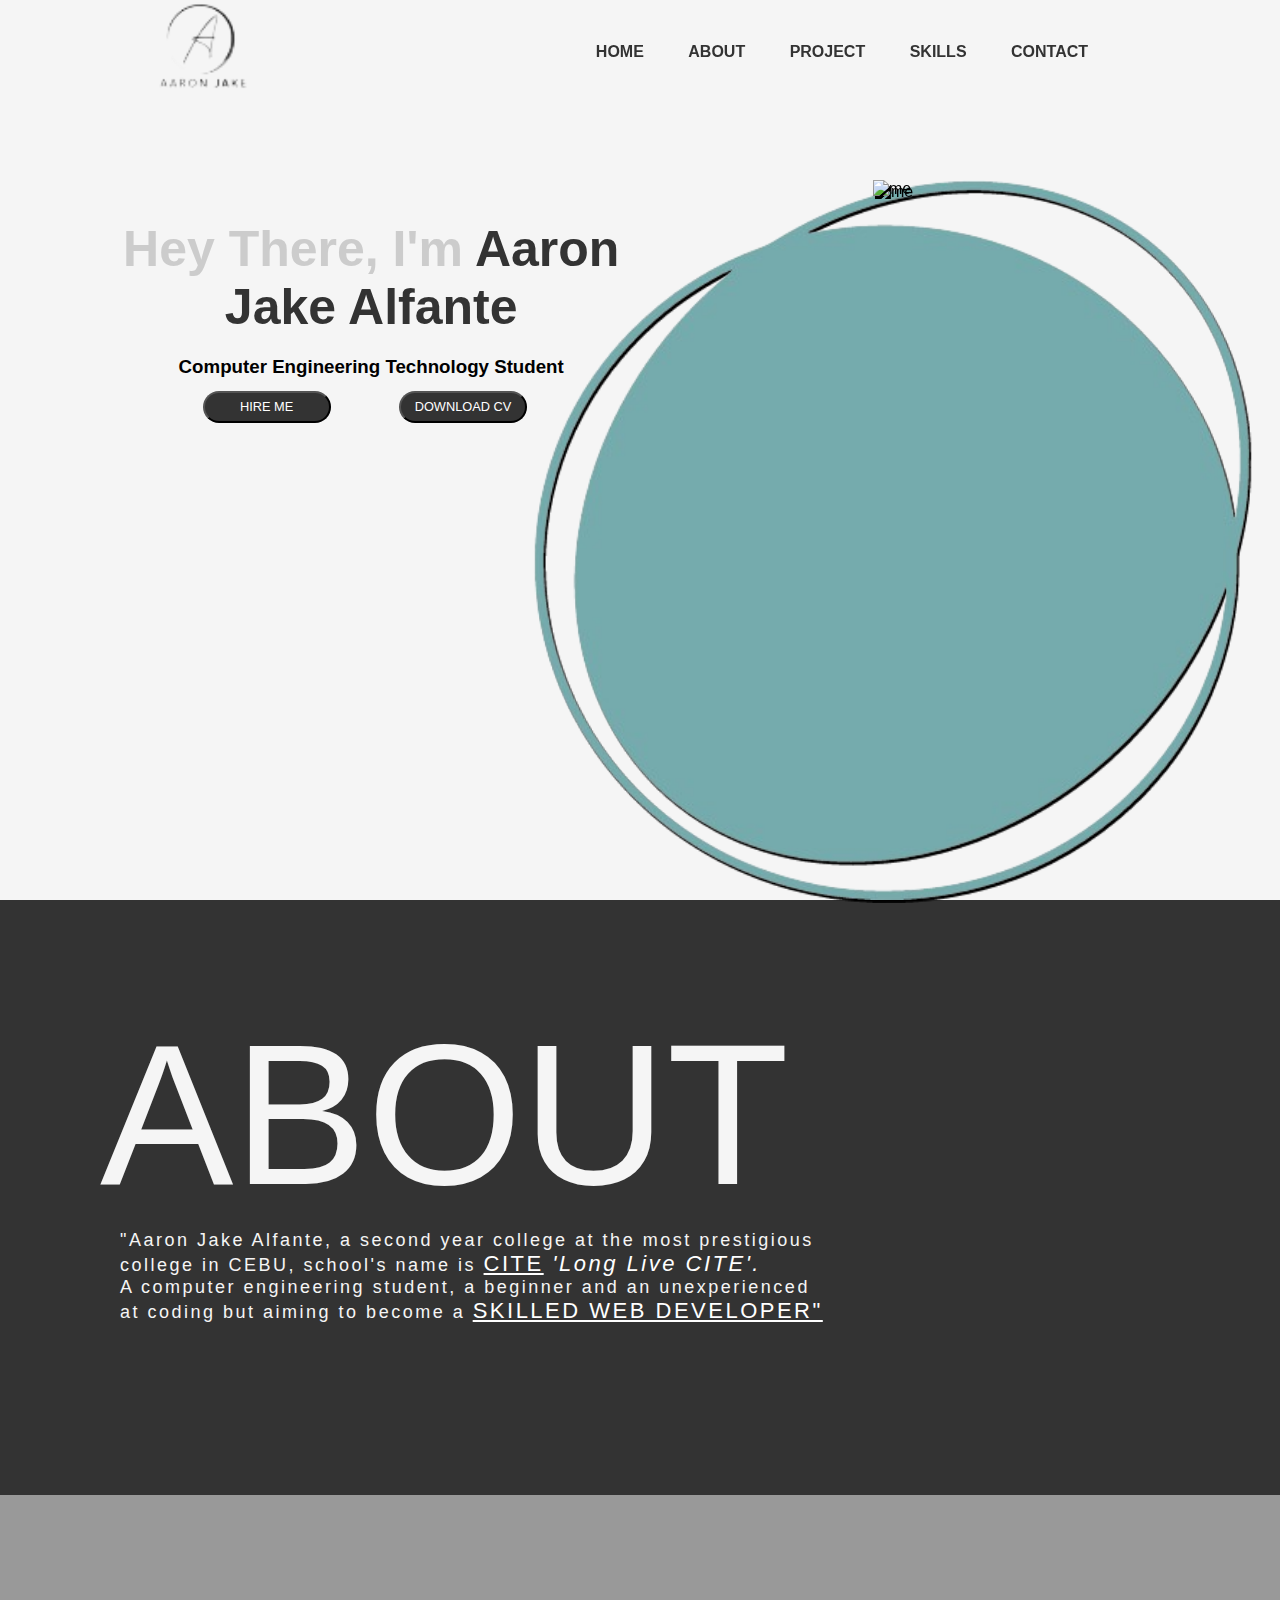
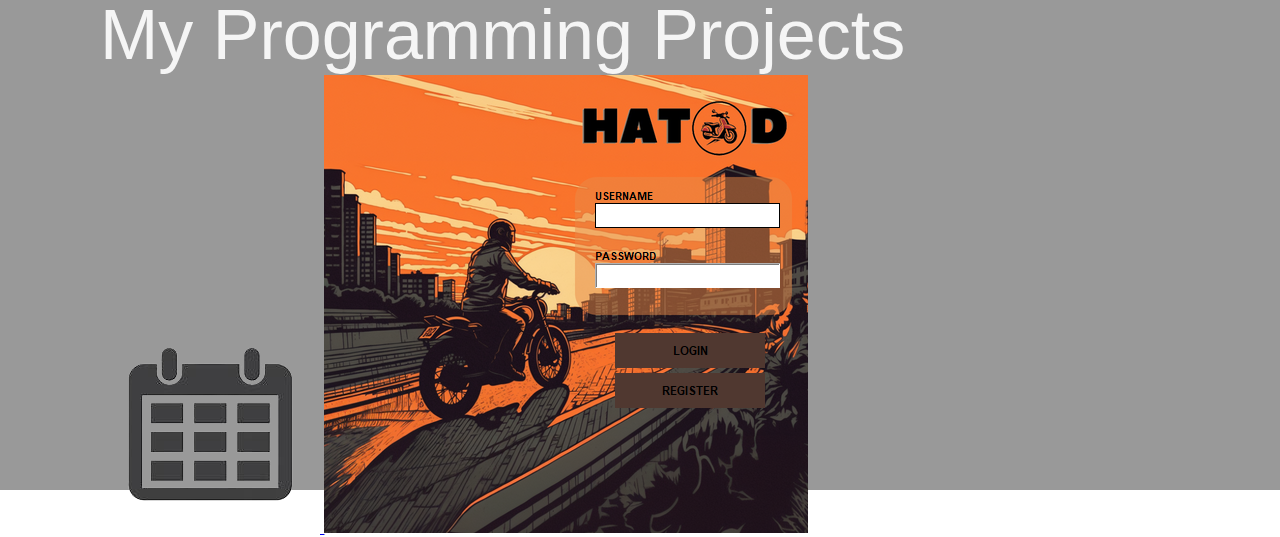
==== Personal Portfolio/index.htm @ 42236179 "Add files via upload" ====
<!DOCTYPE html>
<html lang="en">
<head>
	<link rel="stylesheet" href="assets/css/style.css">
	<title>My Personal Portfolio</title>
</head>
<body>
  <div class="home" id="home">
    <div class="navBoard">
      <nav>
        <a href="#" class="logo"><img src="assets/img/logo.png" alt="logo"></a>
        <ul>
          <li><a href="#home">HOME</a></li>
          <li><a href="#about">ABOUT</a></li>
          <li><a href="#project">PROJECT</a></li>
          <li><a href="#skills">SKILLS</a></li>
          <li><a href="#contact">CONTACT</a></li>
        </ul>
        
      </nav>
      <div class="details">
        <h1>Hey There, I'm<span> Aaron Jake Alfante</span></h1>
        <h3>Computer Engineering Technology Student</h3>
        <a href="#"><button class="contactBtn">HIRE ME</button></a>
        <a href="resume.htm" target="_blank"><button class="resume">DOWNLOAD CV</button></a>
      </div>
      <div class="images">
        <img src="assets/img/background.png" class="background" alt="picture background">
        <img src="assets/img/myFace(2).png" class="myPhoto" alt="me">
        
      </div>
    </div>
  </div>
  <div class="about" id="about">
    <h1>ABOUT</h1>
    <p>"Aaron Jake Alfante, a second year college at the most prestigious<br> college in CEBU, school's name is <a href="https://cite.edu.ph/" target="_blank">CITE</a><span> 'Long Live CITE'.</span><br> A computer engineering student, a beginner and an unexperienced<br> at coding but aiming to become a <a href="https://www.linkedin.com/in/restyloki/" target="_blank"> SKILLED WEB DEVELOPER"</a></p>
  </div>
  <div class="project" id="project">
    <div class="projectDetails">
      <h1>My Programming Projects</h1>
      <a href="https://github.com/aaaronjake/Basic-Calendar-html.git" target="_blank">
        <img src="assets/img/calendarIcon.jpeg" alt="calendar icon">
      </a>
      <a href="https://github.com/aaaronjake/Hatod-Hailing-System.git">
        <img src="assets/img/HatodProject.png">
      </a>
    </div>
  </div>
  <div class="skills" id="skills">
      
    
  </div>
</body>
</html>
---- Personal Portfolio/assets/css/style.css ----
*{
  margin: 0;
  padding: 0;
  font-family: sans-serif;
}

html{
  scroll-behavior: smooth;
}
.home{
  height: 100%;
  background: #F5F5F5;
}

.navBoard{
  position: relative;
  width: 100%;
  height: 100vh;
}
.logo{
  transform: scale(1.7);
}
nav{
  background: rgba(245, 245, 245, .5);
  display: flex;
  position: fixed;
  width: 100vw;
  margin: auto;
  z-index: 10;
  padding: 20px 0;
  align-items: center;
  justify-content: space-around;
}

nav a{
  text-decoration: none;
  color: #333333;
  font-weight: bold;
}

nav ul li{
  display: inline-block;
  list-style: none;
  margin: 10px 20px;
}

nav ul li a{
  text-decoration: none;
  color: #333333;
  font-weight: bold;

}

nav ul li a:hover, nav a:hover{
  text-decoration: underline;
  color: rgba(204, 204, 204, .8);
  cursor: default;
}

nav ul li a:focus{
  color: rgba(204, 204, 204, .8);
}

.details{
  text-align: center;
  margin-left: 8%;
  margin-right: 50%;
  transform: translateY(220px);

}

.details h1{
  font-size: 50px;
  color: rgba(204, 204, 204, 1);
  margin-bottom: 20px;
}

.details span{
  color: #333333;
}

.details p{
  color: #000000;
  line-height: 22px;
} 

button:hover{
  cursor: pointer;
}
.details button{
  width: 10vw;
  font-size: 1vw;
  padding: .5vw;
  border-radius: 5vw;
  color: white;
  background-color: #333333;
}
.contactBtn{
  margin: 1vw 2vw;
}
.resume{
  margin: 1vw 3vw;
}

.images{
  width: 45%;
  height: 80%;
  position: absolute;
  bottom: 0;
  right: 100px;
}

.images img{
  height: 100%;
  position: absolute;
  left: 50%;
  bottom: 0;
  transform: translateX(-50%);
  transition: bottom 1s, left 1s;
  filter: drop-shadow(2px 3px);
}

.images:hover .background{
  bottom: 40px;
}

.images:hover .myPhoto{
  left: 45%;
}

.about{
  height: 46.5vw;
  background: #333333;
  color: #F5F5F5;
}

.about h1{
  display: inline-block;
  transform: translate(100px, 100px);
  font-weight: 500;
  font-size: 200px;
}
.about p{
  position: absolute;
  transform: translate(120px,100px);
  font-size: 18px;
  letter-spacing: 2.5px;
}
.about a{
  text-decoration: underline;
  font-size: 22px;
  color: white;
}
.about span{
  font-style: italic;
  font-size: 22px;
  color: white;
}

.project{
  height: 46.5vw;
  background: rgba(0, 0, 0, .4);
  color: #F5F5F5;
}
.projectDetails{
  display: inline-block;
  transform: translate(100px, 100px);
}

.projectDetails h1{
  font-weight: 500;
  font-size: 70px;
}

/*.projectDetails img a{
  text-align: left;
}*/
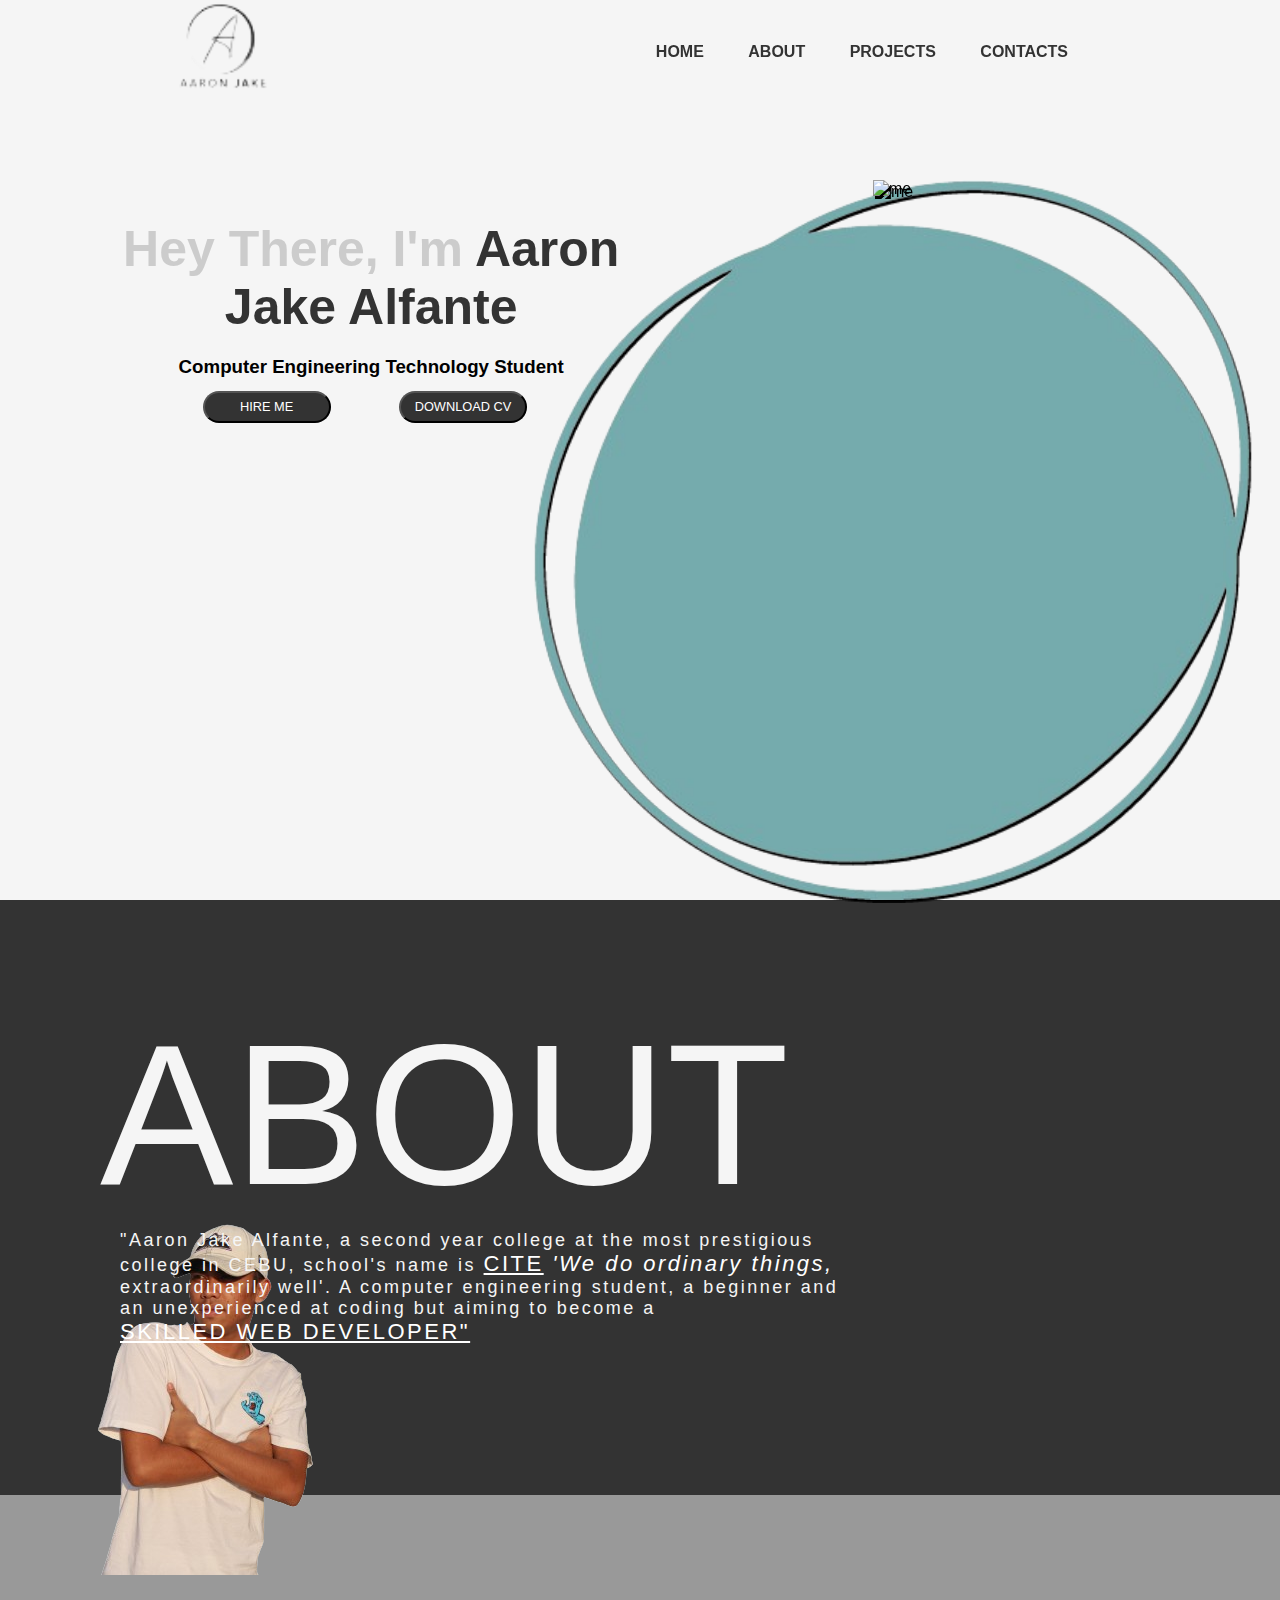
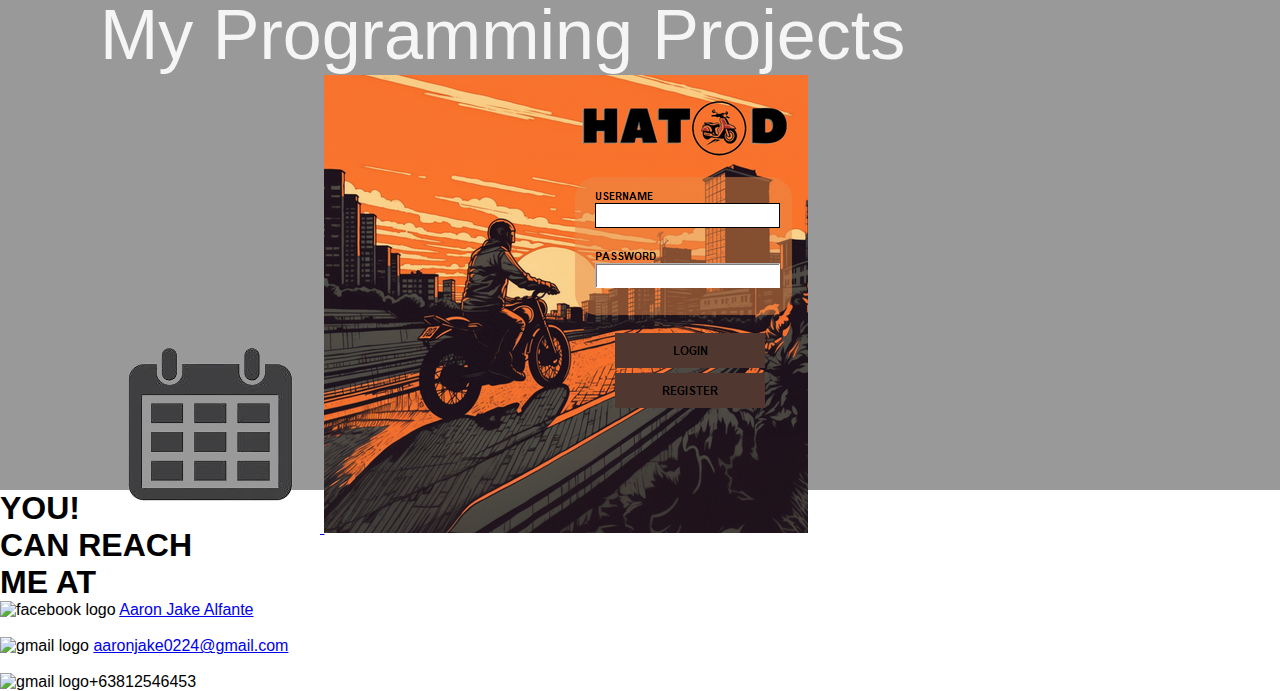
==== commit 9a8d541c: "Update index.htm" ====
--- a/Personal Portfolio/index.htm
+++ b/Personal Portfolio/index.htm
@@ -12,43 +12,63 @@
         <ul>
           <li><a href="#home">HOME</a></li>
           <li><a href="#about">ABOUT</a></li>
-          <li><a href="#project">PROJECT</a></li>
-          <li><a href="#skills">SKILLS</a></li>
-          <li><a href="#contact">CONTACT</a></li>
+          <li><a href="#project">PROJECTS</a></li>
+          <li><a href="#contacts">CONTACTS</a></li>
         </ul>
-        
       </nav>
       <div class="details">
         <h1>Hey There, I'm<span> Aaron Jake Alfante</span></h1>
         <h3>Computer Engineering Technology Student</h3>
-        <a href="#"><button class="contactBtn">HIRE ME</button></a>
+        <a href="#contacts"><button class="contactBtn">HIRE ME</button></a>
         <a href="resume.htm" target="_blank"><button class="resume">DOWNLOAD CV</button></a>
       </div>
       <div class="images">
         <img src="assets/img/background.png" class="background" alt="picture background">
-        <img src="assets/img/myFace(2).png" class="myPhoto" alt="me">
+        <img src="assets/img/imageForAbout.png" class="myPhoto" alt="me">
         
       </div>
     </div>
   </div>
+
   <div class="about" id="about">
     <h1>ABOUT</h1>
-    <p>"Aaron Jake Alfante, a second year college at the most prestigious<br> college in CEBU, school's name is <a href="https://cite.edu.ph/" target="_blank">CITE</a><span> 'Long Live CITE'.</span><br> A computer engineering student, a beginner and an unexperienced<br> at coding but aiming to become a <a href="https://www.linkedin.com/in/restyloki/" target="_blank"> SKILLED WEB DEVELOPER"</a></p>
+    <p>"Aaron Jake Alfante, a second year college at the most prestigious<br> college in CEBU, school's name is <a href="https://cite.edu.ph/" target="_blank">CITE</a><span> 'We do ordinary things,</span><br>extraordinarily well'. A computer engineering student, a beginner and<br> an unexperienced at coding but aiming to become a<br> <a href="https://www.linkedin.com/in/restyloki/" target
+    ="_blank"> SKILLED WEB DEVELOPER"</a></p>
+    <div class="aboutImage">
+      <img src="assets/img/myFace.png" alt="me">
+    </div>
   </div>
+  
   <div class="project" id="project">
     <div class="projectDetails">
       <h1>My Programming Projects</h1>
-      <a href="https://github.com/aaaronjake/Basic-Calendar-html.git" target="_blank">
-        <img src="assets/img/calendarIcon.jpeg" alt="calendar icon">
+      <a href="https://github.com/aaaronjake/Basic-Calendar-html.git" target="_blank" class="calendar">
+        <img src="assets/img/calendarIcon.jpeg" alt="calendar icon" class="calendar">
       </a>
+      <!-- <h4>Hatod Hailing System</h4> -->
       <a href="https://github.com/aaaronjake/Hatod-Hailing-System.git">
-        <img src="assets/img/HatodProject.png">
+        <img src="assets/img/HatodProject.png" alt="loginFrame" class="hatod">
       </a>
     </div>
-  </div>
-  <div class="skills" id="skills">
-      
+  </div> 
+
+  <div class="contacts" id="contacts">
+    <h1>YOU!<br><span>CAN REACH</span></h1>
+    <h1>ME AT</h1>
+    <div class="logos">
+      <div class="facebook">
+        <img src="assets/img/facebookLogo.png" alt="facebook logo">
+        <a href="https://www.facebook.com/a.aaronjake"target="_blank"><span>Aaron Jake Alfante<span></a>
+      </div><br>
+      <div class="gmail">
+        <img src="assets/img/gmailLogo.png" alt="gmail logo">
+        <a href="https://www.facebook.com/a.aaronjake"><span>aaronjake0224@gmail.com</span></a>
+      </div><br>
+      <div class="telephone">
+        <img src="assets/img/telephoneLogo.png" alt="gmail logo"><span>+63812546453</span>
+      </div>
+    </div>
     
   </div>
 </body>
-</html>+</html>
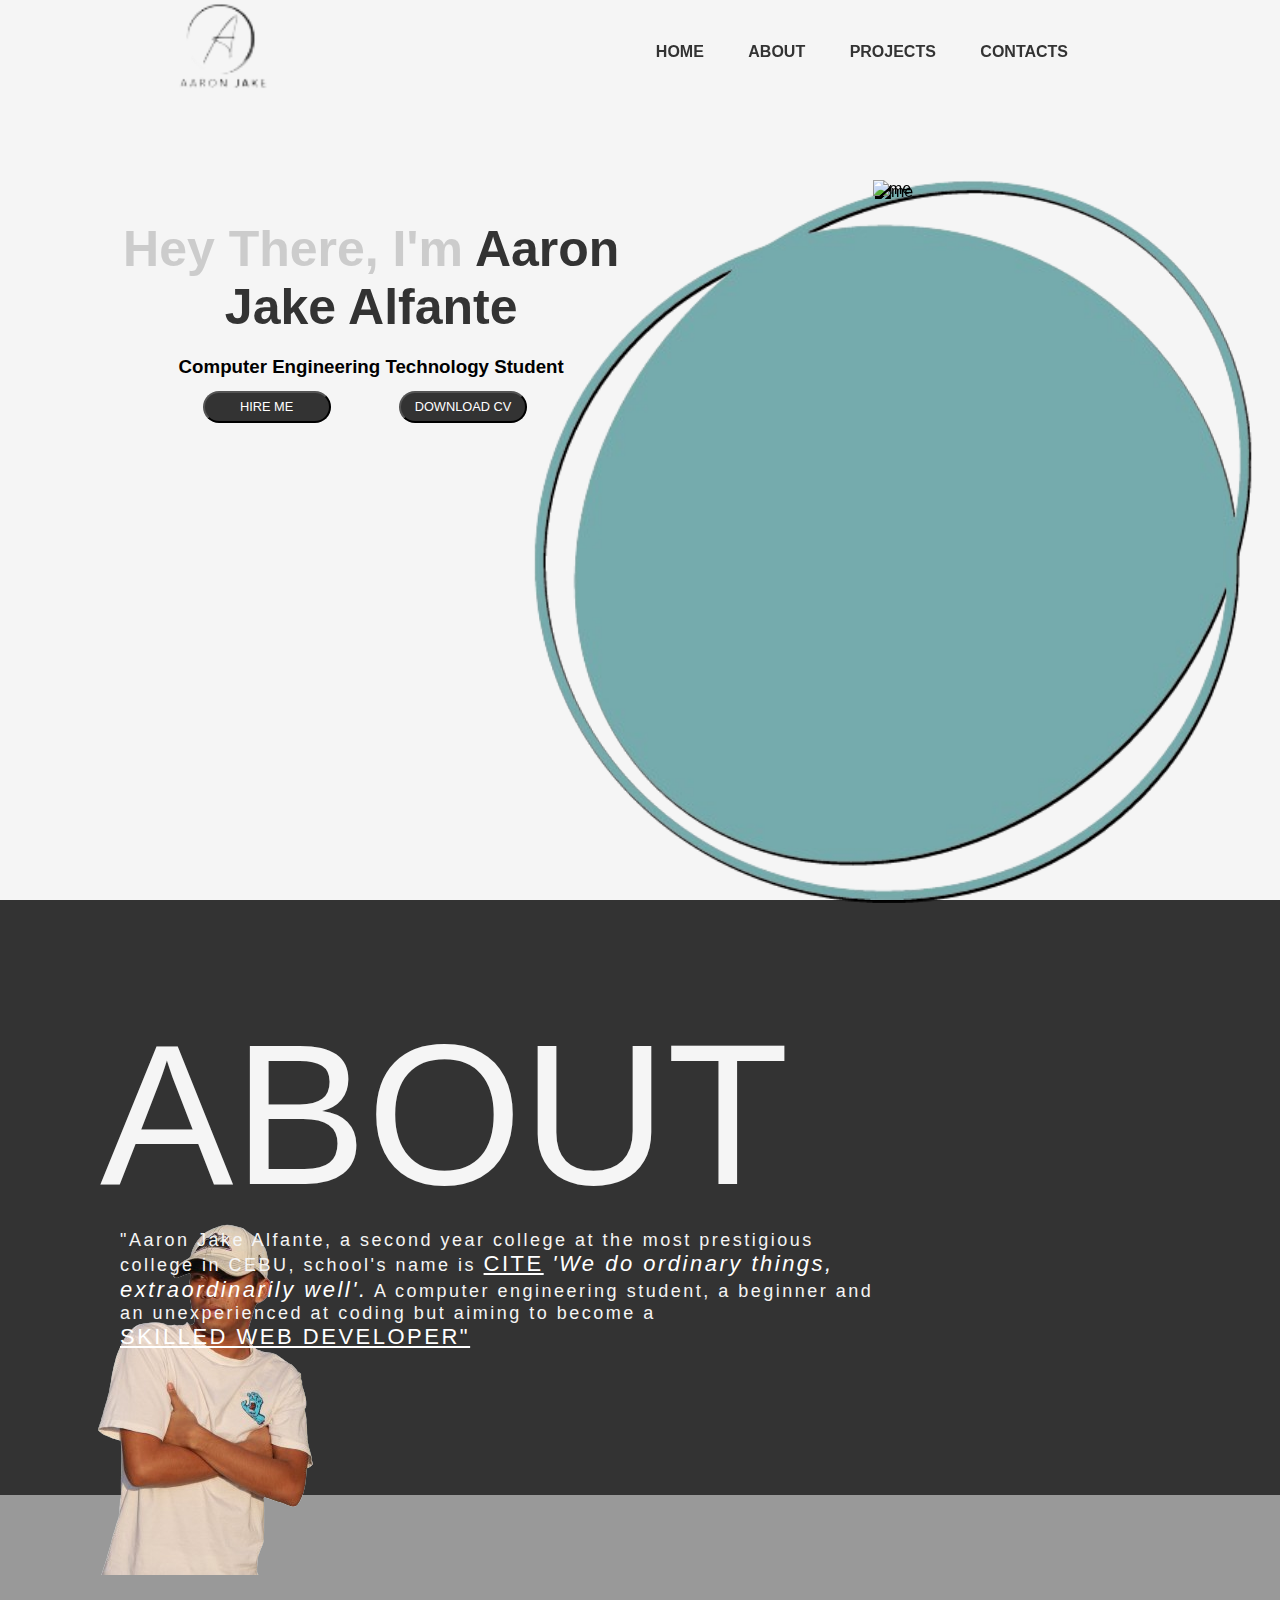
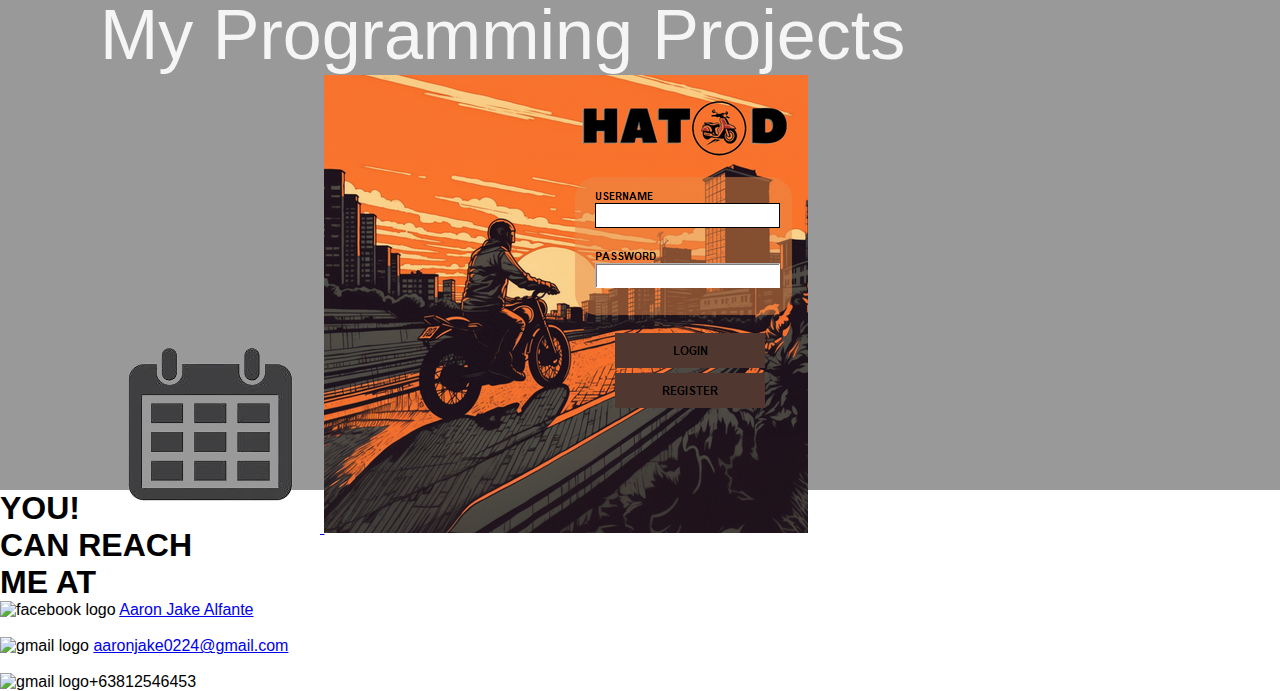
==== commit 73791f5b: "Update index.htm" ====
--- a/Personal Portfolio/index.htm
+++ b/Personal Portfolio/index.htm
@@ -32,7 +32,7 @@
 
   <div class="about" id="about">
     <h1>ABOUT</h1>
-    <p>"Aaron Jake Alfante, a second year college at the most prestigious<br> college in CEBU, school's name is <a href="https://cite.edu.ph/" target="_blank">CITE</a><span> 'We do ordinary things,</span><br>extraordinarily well'. A computer engineering student, a beginner and<br> an unexperienced at coding but aiming to become a<br> <a href="https://www.linkedin.com/in/restyloki/" target
+    <p>"Aaron Jake Alfante, a second year college at the most prestigious<br> college in CEBU, school's name is <a href="https://cite.edu.ph/" target="_blank">CITE</a><span> 'We do ordinary things,<br>extraordinarily well'.</span> A computer engineering student, a beginner and<br> an unexperienced at coding but aiming to become a<br> <a href="https://www.linkedin.com/in/restyloki/" target
     ="_blank"> SKILLED WEB DEVELOPER"</a></p>
     <div class="aboutImage">
       <img src="assets/img/myFace.png" alt="me">
